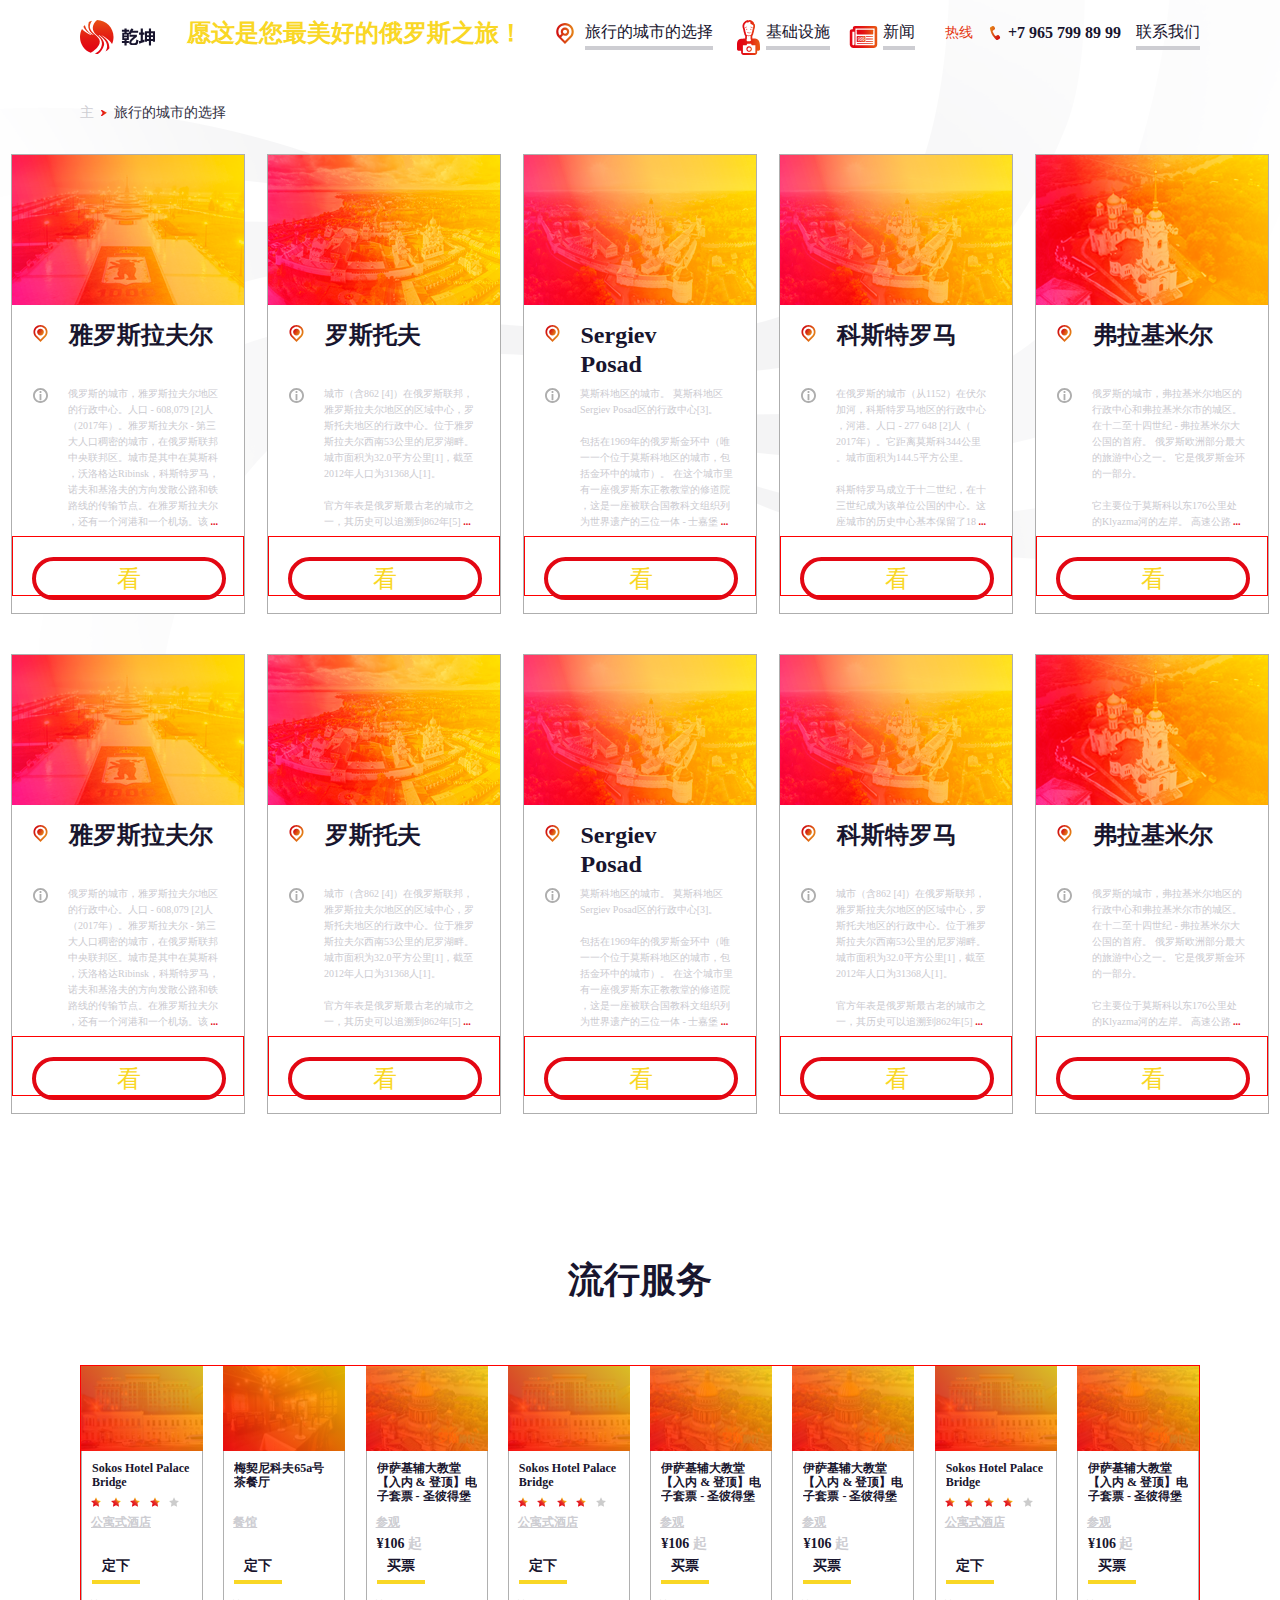
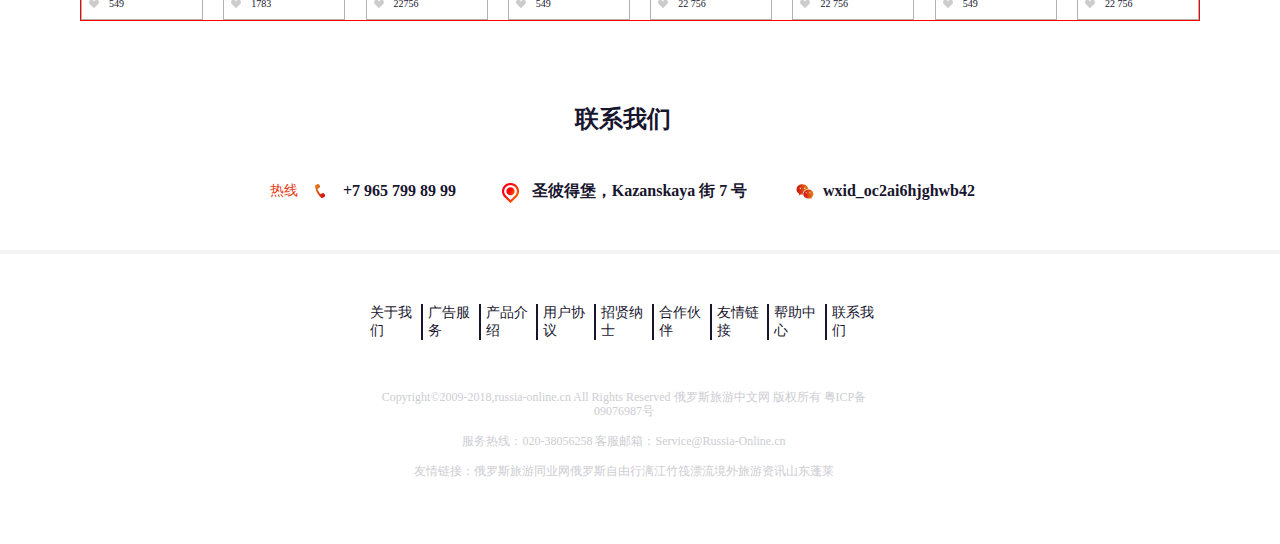
==== cities.html @ 39a40203 "commit" ====
<!DOCTYPE html>
<html lang="en">

<head>
    <meta charset="UTF-8">
    <title>Цянь Кунь</title>
    <meta name="viewport" content="width=1326, initial-scale=1.0">
    <link rel="shortcut icon" href="images/favicon/favicon.png">
    <link rel="stylesheet" href="css/normalize.css">
    <link rel="stylesheet" href="css/bootstrap.min.css">
    <link rel="stylesheet" href="css/slick.css">
    <link rel="stylesheet" href="css/magnific-popup.css">
    <link rel="stylesheet" href="css/cities.css">
    <link rel="stylesheet" href="css/media.css">
    <script src="js/jquery-3.2.1.min.js"></script>
</head>

<body>
    <header class="header-main">
        <div class="header-bg">
            
           <div class="header-top">
                <div class="container">
                    <div class="row">
                        <div class="col-1">
                            <a href="index.html" class="logo"><img src="images/logo/logotype.svg" alt=""></a>
                        </div>
                        <div class="col-4">
                            <h1 class="main-tagline">愿这是您最美好的俄罗斯之旅！</h1>
                        </div>
                        <div class="col-4">
                            <nav>
                                <ul class="main-menu">
                                    <li><a href="#"><i class="i-type-city"></i>旅行的城市的选择</a></li>
                                    <li><a href="#"><i class="i-services"></i>基础设施</a></li>
                                    <li><a href="#"><i class="i-news"></i>新闻</a></li>
                                </ul>
                            </nav>
                        </div>
                        <div class="col-3">
                            <div class="main-contact number-block" >
                                <div class="text-number">热线</div>
                                <div class="number"><i class="i-phone"></i> +7 965 799 89 99</div>
                                <a href="#" class="btn-contact" >联系我们</a>
                            </div>
                        </div>
                    </div>
                </div>
            </div>
            <div class="header-bottom" style=" height: 50px; max-width: 1366px; margin:0 auto;" >
                 <div class="breadcrumbs-content" style=" margin-bottom: 0px;  height: 20px; ">
            <div class="container">
                <ul class="breadcrumbs" style="padding-top: 0px; ">
                    <li><a href="index.html"><i class="i-arrow-right"></i>主</a></li>
                    <li><a href="#"><i></i>旅行的城市的选择</a></li>
                   
                </ul>

            </div>

        </div>
               
            </div>
   			<div class="citycards">
        	<li class="citycards__city">
        		<a href="#">
        		<div class="imgcontainer1">
        			<div class="citycards__city__caption">
        			<div class="icon">
        				
        			</div>
        			
        		<h3 style="padding-left:0px;">雅罗斯拉夫尔</h3>
        		</div>
        		<div class="citycards__city__text">
                	<img class="information" src="images/information_grey.svg" alt="" >			
        		<p style="">俄罗斯的城市，雅罗斯拉夫尔地区<br>的行政中心。人口 - 608,079 [2]人<br>（2017年）。雅罗斯拉夫尔 - 第三<br>大人口稠密的城市，在俄罗斯联邦<br>中央联邦区。城市是其中在莫斯科<br>，沃洛格达Ribinsk，科斯特罗马，<br>诺夫和基洛夫的方向发散公路和铁<br>路线的传输节点。在雅罗斯拉夫尔<br>，还有一个河港和一个机场。该 <span>...</span></p>
				</div>
        		</a>
        		<form class="form">
	
				<input type="submit" value="看">
			
			
	
				</form>
        		
        		
        	</li>
        	<li class="citycards__city">
        		<a href="#">
        		<div class="imgcontainer2">
        		<div class="citycards__city__caption">
        			<div class="icon">
        				
        			</div>
        		<h3>罗斯托夫</h3>
        		</div>
        	<div class="citycards__city__text">
                    <img class="information" src="images/information_grey.svg" alt="" > 	
        		<p style="">城市（含862 [4]）在俄罗斯联邦，<br>雅罗斯拉夫尔地区的区域中心，罗<br>斯托夫地区的行政中心。位于雅罗<br>斯拉夫尔西南53公里的尼罗湖畔。<br>城市面积为32.0平方公里[1]，截至<br>2012年人口为31368人[1]。
        			<br><br>	

官方年表是俄罗斯最古老的城市之<br>一，其历史可以追溯到862年[5] <span>...</span></p>
</div>
</a>
		
        		<form class="form">
	
				<input type="submit" value="看">
			
			
	
				</form>
				
        	</li>
        	<li class="citycards__city">
        		<a href="#">
        		<div class="imgcontainer3">
        		<div class="citycards__city__caption">
        			<div class="icon">
        				
        			</div>
        		<h3>Sergiev <br>Posad</h3>
        		</div>
        		  <div class="citycards__city__text">
                    <img class="information" src="images/information_grey.svg" alt="" > 
        		<p>莫斯科地区的城市。 莫斯科地区<br>Sergiev Posad区的行政中心[3]。
        			<br><br>
包括在1969年的俄罗斯金环中（唯<br>一一个位于莫斯科地区的城市，包<br>括金环中的城市）。 在这个城市里<br>有一座俄罗斯东正教教堂的修道院<br>，这是一座被联合国教科文组织列<br>为世界遗产的三位一体 - 士嘉堡 <span>...</span></p>
</div>
</a>
				
        		<form class="form">
	
				<input type="submit" value="看">
			
			
	
				</form>
			
        	</li>
        	<li class="citycards__city">
        		<a href="#">
        		<div class="imgcontainer4">
        		<div class="citycards__city__caption" >
        			<div class="icon">
        				
        			</div>
        		<h3>科斯特罗马</h3>
        		</div>
        		  <div class="citycards__city__text">
                    <img class="information" src="images/information_grey.svg" alt="" > 
        		<p>在俄罗斯的城市（从1152）在伏尔<br>加河，科斯特罗马地区的行政中心<br>，河港。人口 - 277 648 [2]人（<br>2017年）。它距离莫斯科344公里<br>。城市面积为144.5平方公里。<br><br>

				科斯特罗马成立于十二世纪，在十<br>三世纪成为该单位公国的中心。这<br>座城市的历史中心基本保留了18 <span>...</span></p>
				</div>
				</a>
        		<form class="form">
	
				<input type="submit" value="看">
			
			
	
				</form>
				
        	</li>
        	<li class="citycards__city">
        		<a href="#">
        		<div class="imgcontainer5">
        		<div class="citycards__city__caption">
        			<div class="icon">
        				
        			</div>
        		<h3>弗拉基米尔</h3>
        		</div>
        		  <div class="citycards__city__text">
                    <img  class="information" src="images/information_grey.svg" alt="" > 
        		<p>俄罗斯的城市，弗拉基米尔地区的<br>行政中心和弗拉基米尔市的城区。<br> 在十二至十四世纪 - 弗拉基米尔大<br>公国的首府。 俄罗斯欧洲部分最大<br>的旅游中心之一。 它是俄罗斯金环<br>的一部分。<br><br>

				它主要位于莫斯科以东176公里处<br>的Klyazma河的左岸。 高速公路 <span>...</span></p>
				</div>
				</a>
				
        		<form class="form">
	
				<input type="submit" value="看">
			
			
	
				</form>
				
        	</li>
        	<li class="citycards__city">

        		<a href="#">
        		<div class="imgcontainer1">
        		<div class="citycards__city__caption">
        			<div class="icon">
        				
        			</div>
        		<h3 style="padding-left:0px;">雅罗斯拉夫尔</h3>
        		</div>
        		  <div class="citycards__city__text">
                    <img  class="information" src="images/information_grey.svg" alt="" > 
        		<p style="">俄罗斯的城市，雅罗斯拉夫尔地区<br>的行政中心。人口 - 608,079 [2]人<br>（2017年）。雅罗斯拉夫尔 - 第三<br>大人口稠密的城市，在俄罗斯联邦<br>中央联邦区。城市是其中在莫斯科<br>，沃洛格达Ribinsk，科斯特罗马，<br>诺夫和基洛夫的方向发散公路和铁<br>路线的传输节点。在雅罗斯拉夫尔<br>，还有一个河港和一个机场。该 <span>...</span></p>
        		</div>
				</a>

        		<form class="form">
	
				<input type="submit" value="看">
			
			
	
				</form>
				
        	</li>
        	<li class="citycards__city">
        		<a href="#">
        		<div class="imgcontainer2">
        		<div class="citycards__city__caption">
        			<div class="icon">
        				
        			</div>
        			<h3>罗斯托夫</h3>
        		</div>
        		  <div class="citycards__city__text">
                    <img class="information" src="images/information_grey.svg" alt="" > 
        		<p>城市（含862 [4]）在俄罗斯联邦，<br>雅罗斯拉夫尔地区的区域中心，罗<br>斯托夫地区的行政中心。位于雅罗<br>斯拉夫尔西南53公里的尼罗湖畔。<br>城市面积为32.0平方公里[1]，截至<br>2012年人口为31368人[1]。
        			<br><br>	

				官方年表是俄罗斯最古老的城市之<br>一，其历史可以追溯到862年[5] <span>...</span></p>
				</div>
				</a>
				
        		<form class="form">
	
				<input type="submit" value="看">
			
			
	
				</form>
				
        	</li>
        	<li class="citycards__city">
        		<a href="#">
        		<div class="imgcontainer3">
        		<div class="citycards__city__caption">
        			<div class="icon">
        				
        			</div>
        			<h3>Sergiev <br> Posad</h3>
        		</div>
        		  <div class="citycards__city__text">
                    <img class="information" src="images/information_grey.svg" alt="" > 
        		<p>莫斯科地区的城市。 莫斯科地区<br>Sergiev Posad区的行政中心[3]。
        			<br><br>
				包括在1969年的俄罗斯金环中（唯<br>一一个位于莫斯科地区的城市，包<br>括金环中的城市）。 在这个城市里<br>有一座俄罗斯东正教教堂的修道院<br>，这是一座被联合国教科文组织列<br>为世界遗产的三位一体 - 士嘉堡 <span>...</span></p>
				</div>
				</a>
			
        		<form class="form">
	
				<input type="submit" value="看">
			
			
	
				</form>
				
        	</li>
        	<li class="citycards__city">
        		<a href="#">
        		<div class="imgcontainer4">
        		<div class="citycards__city__caption">
        			<div class="icon">
        				
        			</div>
        			<h3>科斯特罗马</h3>
        		</div>
        		  <div class="citycards__city__text">
                    <img class="information" src="images/information_grey.svg" alt="" > 			
        		<p>城市（含862 [4]）在俄罗斯联邦，<br>雅罗斯拉夫尔地区的区域中心，罗<br>斯托夫地区的行政中心。位于雅罗<br>斯拉夫尔西南53公里的尼罗湖畔。<br>城市面积为32.0平方公里[1]，截至<br>2012年人口为31368人[1]。
        			<br><br>	

				官方年表是俄罗斯最古老的城市之<br>一，其历史可以追溯到862年[5] <span>...</span></p>
				</div>
				</a>
				
        		<form class="form">
	
				<input type="submit" value="看">
			
			
	
				</form>
				
        	</li>
        	<li class="citycards__city">
        		<a href="#">
        		<div class="imgcontainer5">
        		
        		<div class="citycards__city__caption">
        			<div class="icon">
        				
        			</div>
        			<h3>弗拉基米尔</h3>
        		</div>
        		  <div class="citycards__city__text">
                    <img class="information" src="images/information_grey.svg" alt="" > 
                   
        		<p>俄罗斯的城市，弗拉基米尔地区的<br>行政中心和弗拉基米尔市的城区。<br> 在十二至十四世纪 - 弗拉基米尔大<br>公国的首府。 俄罗斯欧洲部分最大<br>的旅游中心之一。 它是俄罗斯金环<br>的一部分。<br><br>

				它主要位于莫斯科以东176公里处<br>的Klyazma河的左岸。 高速公路 <span>...</span></p>
				</div>
				</a>
				
        		

				
        		<form class="form">
	
				<input type="submit" value="看">
			
			
	
				</form>
				
        	</li>
        </div>
        </div>
    
    </header>
    <main class="content" style="margin-top: 700px">
         <div class="content-products">
            <div class="container">
                <div class="row">
                    <div class="col-12">
                        <div class="title-products">流行服务</div>
                        <div class="block-products">
                            <div class="item-product">
                                <a href="product.html" class="item-link">
                                    <div class="item-img">
                                        <img src="images/content/item-img-3.jpg" alt="">
                                    </div>
                                    <div class="item-content">
                                        <div class="item-name">Sokos Hotel Palace Bridge</div>
                                        <div class="stars-rating">
                                            <i class="i-star"></i>
                                            <i class="i-star"></i>
                                            <i class="i-star"></i>
                                            <i class="i-star"></i>
                                            <i class="i-star not-active"></i>
                                        </div>
                                        <div class="item-btn">定下</div>
                                        <div class="likes-rating"><i class="i-like"></i>549</div>
                                    </div>
                                </a>
                                <a href="#" class="item-category">公寓式酒店</a>
                            </div>
                            <div class="item-product">
                                <a href="product.html" class="item-link">
                                    <div class="item-img">
                                        <img src="images/content/item-img-2.jpg" alt="">
                                    </div>
                                    <div class="item-content">
                                        <div class="item-name">梅契尼科夫65a号茶餐厅</div>
                                        <div class="item-btn">定下</div>
                                        <div class="likes-rating"><i class="i-like"></i>1783</div>
                                    </div>
                                </a>
                                <a href="#" class="item-category">餐馆</a>
                            </div>
                            <div class="item-product">
                                <a href="product.html" class="item-link">
                                    <div class="item-img">
                                        <img src="images/content/item-img-1.jpg" alt="">
                                    </div>
                                    <div class="item-content">
                                        <div class="item-name">伊萨基辅大教堂【入内 & 登顶】电子套票 - 圣彼得堡</div>
                                        <div class="value">¥106 <b>起</b></div>
                                        <div class="item-btn">买票</div>
                                        <div class="likes-rating"><i class="i-like"></i>22756</div>
                                    </div>
                                </a>
                                <a href="#" class="item-category">参观</a>
                            </div>
                            <div class="item-product">
                                <a href="product.html" class="item-link">
                                    <div class="item-img">
                                        <img src="images/content/item-img-3.jpg" alt="">
                                    </div>
                                    <div class="item-content">
                                        <div class="item-name">Sokos Hotel Palace Bridge</div>
                                        <div class="stars-rating">
                                            <i class="i-star"></i>
                                            <i class="i-star"></i>
                                            <i class="i-star"></i>
                                            <i class="i-star"></i>
                                            <i class="i-star not-active"></i>
                                        </div>
                                        <div class="item-btn">定下</div>
                                        <div class="likes-rating"><i class="i-like"></i>549</div>
                                    </div>
                                </a>
                                <a href="#" class="item-category">公寓式酒店</a>
                            </div>
                            <div class="item-product">
                                <a href="product.html" class="item-link">
                                    <div class="item-img">
                                        <img src="images/content/item-img-1.jpg" alt="">
                                    </div>
                                    <div class="item-content">
                                        <div class="item-name">伊萨基辅大教堂【入内 & 登顶】电子套票 - 圣彼得堡</div>
                                        <div class="value">¥106 <b>起</b></div>
                                        <div class="item-btn">买票</div>
                                        <div class="likes-rating"><i class="i-like"></i>22 756</div>
                                    </div>
                                </a>
                                <a href="#" class="item-category">参观</a>
                            </div>
                            <div class="item-product">
                                <a href="product.html" class="item-link">
                                    <div class="item-img">
                                        <img src="images/content/item-img-1.jpg" alt="">
                                    </div>
                                    <div class="item-content">
                                        <div class="item-name">伊萨基辅大教堂【入内 & 登顶】电子套票 - 圣彼得堡</div>
                                        <div class="value">¥106 <b>起</b></div>
                                        <div class="item-btn">买票</div>
                                        <div class="likes-rating"><i class="i-like"></i>22 756</div>
                                    </div>
                                </a>
                                <a href="#" class="item-category">参观</a>
                            </div>
                            <div class="item-product">
                                <a href="product.html" class="item-link">
                                    <div class="item-img">
                                        <img src="images/content/item-img-3.jpg" alt="">
                                    </div>
                                    <div class="item-content">
                                        <div class="item-name">Sokos Hotel Palace Bridge</div>
                                        <div class="stars-rating">
                                            <i class="i-star"></i>
                                            <i class="i-star"></i>
                                            <i class="i-star"></i>
                                            <i class="i-star"></i>
                                            <i class="i-star not-active"></i>
                                        </div>
                                        <div class="item-btn">定下</div>
                                        <div class="likes-rating"><i class="i-like"></i>549</div>
                                    </div>
                                </a>
                                <a href="#" class="item-category">公寓式酒店</a>
                            </div>
                            <div class="item-product">
                                <a href="product.html" class="item-link">
                                    <div class="item-img">
                                        <img src="images/content/item-img-1.jpg" alt="">
                                    </div>
                                    <div class="item-content">
                                        <div class="item-name">伊萨基辅大教堂【入内 & 登顶】电子套票 - 圣彼得堡</div>
                                        <div class="value">¥106 <b>起</b></div>
                                        <div class="item-btn">买票</div>
                                        <div class="likes-rating"><i class="i-like"></i>22 756</div>
                                    </div>
                                </a>
                                <a href="#" class="item-category">参观</a>
                            </div>
                        </div>
                        
                    </div>
                </div>
            </div>
        </div>
        <div class="content-contacts">
            <div class="container">
                <div class="row">
                    <div class="offset-2 col-10">
                        <div class="contacts-block">
                            <div class="title-contacts">联系我们</div>
                            <ul class="contact-list">
                                <li class="number-block">
                                    <div class="text-number">热线</div>
                                    <div class="number"><i class="i-phone"></i>+7 965 799 89 99</div>
                                </li>
                                <li><div class="text"><i class="i-map-point"></i>圣彼得堡，Kazanskaya 街 7 号</div></li>
                                <li><div class="text"><i class="i-wechat"></i>wxid_oc2ai6hjghwb42</div></li>
                            </ul>
                        </div>
                    </div>
                </div>
            </div>
        </div>
        
    </main>
     <footer class="footer-main">
        <div class="footer-top">
            <div class="container">
                <div class="row">
                    <div class="offset-3 col-9">
                        <ul class="footer-menu">
                            <li><a href="#">关于我们</a></li>
                            <li><a href="#">广告服务</a></li>
                            <li><a href="#">产品介绍 </a></li>
                            <li><a href="#">用户协议 </a></li>
                            <li><a href="#">招贤纳士 </a></li>
                            <li><a href="#">合作伙伴 </a></li>
                            <li><a href="#">友情链接 </a></li>
                            <li><a href="#">帮助中心 </a></li>
                            <li><a href="#">联系我们</a></li>
                        </ul>
                    </div>
                </div>
            </div>
        </div>
        <div class="footer-bottom">
            <div class="container">
                <div class="row">
                    <div class="offset-3 col-9">
                        <div class="copyright">
                            <p class="text">Copyright©2009-2018,russia-online.cn All Rights Reserved 俄罗斯旅游中文网 版权所有 粤ICP备09076987号</p>
                            <p class="text">服务热线：020-38056258 客服邮箱：Service@Russia-Online.cn</p>
                            <p class="text">友情链接：俄罗斯旅游同业网俄罗斯自由行漓江竹筏漂流境外旅游资讯山东蓬莱</p>
                        </div>
                    </div>
                </div>
            </div>
        </div>
    </footer>
</body>
</html>
---- css/cities.css ----
body {
  background: #fff;
  font: 14px/18px "Microsoft Yahei";
  color: #18152e;
}
ul {
  list-style: none;
  margin: 0;
  padding: 0;
}
a {
  color: #cdcdd2;
  line-height: 16px;
  transition: color 0.1s, border 0.1s ease-in-out;
}
a:hover,
a:focus {
  text-decoration: none;
  outline: none;
}
form {
  margin: 0;
}
input:focus {
  outline: none;
}
label {
  margin: 0;
  max-width: none;
}
button {
  margin: 0;
  padding: 0;
  border: none;
  background: transparent;
  cursor: pointer;
}
button:focus {
  outline: none;
}
img {
  width: 100%;
  height: auto;
}
.title {
  font-weight: 600;
}
.stars-rating {
  display: flex;
  justify-content: flex-start;
  align-items: center;
}
.stars-rating .i-star {
  margin-right: 3.5px;
  width: 16px;
  height: 14.5px;

}

.stars-rating .i-star.not-active {
  filter: brightness(0) invert(0.8);
}
.likes-rating {
  display: inline-block;
  position: relative;
  font-size: 10px;
  line-height: 10px;
  height: 20px;
  padding-top: 10px;
  
}
.likes-rating i {
  display: block;
  position: absolute;
  top: 50%;
  left: -20px;
  margin-top: -5px;
}
.likes-rating .i-like {
  width: 10px;
  height: 10px;
  
  

}

.i-type-city {
  background: url(../images/icon/type-city.svg) no-repeat;


}
.i-services {
  background: url(../images/icon/service.svg) no-repeat;
  background-position:center 0px;
  
  
}
.i-news {
  background: url(../images/icon/news.svg) no-repeat;
  background-size: 21px 16px;

}
.i-phone {
  background: url(../images/icon/phone.svg) no-repeat;
}
.i-spb {
  background: url(../images/icon/spb.png) no-repeat;
}
.i-msk {
  background: url(../images/icon/msk.png) no-repeat;
}
.i-kazan {
	width: 50px!important;
	height: 55px;
	background: url(../images/icon/kazan.png) no-repeat;
  	background-position: 1.5px 0px;

}
.i-sochi {
  background: url(../images/icon/sochi.png) no-repeat;
}
.i-excursions {
  background: url(../images/icon/excursions.svg) no-repeat;
  background-position:6px center;
background-size: 54px 34px;

}
.i-attractions {
  background: url(../images/icon/attraction.svg) no-repeat;
  background-position:center;
  background-size: 23px 51px;

  
}
.i-eat {
  background: url(../images/icon/eating.svg) no-repeat;
  background-position:center 15px;
background-size: 36px 23px;


}
.i-shop {
  background: url(../images/icon/shop.svg) no-repeat;
  background-size: 31px 26px;
  background-position:5px center;
 
}
.i-fun {
  background: url(../images/icon/fun.svg) no-repeat;
  background-size: 35px 35px;
  background-position:center;
}
.i-news {
  background: url(../images/icon/news.svg) no-repeat;
  background-size: 29px 22px;
   background-position:center;

}
.i-like {
  background: url(../images/icon/like.svg) no-repeat;
}
.i-map-point {
  background: url(../images/icon/map-point.svg) no-repeat;


}
.i-wechat {
  background: url(../images/icon/wechat.svg) no-repeat;
}
.i-star {
  background: url(../images/icon/star.svg) no-repeat;
  background-size: 10px 10px;
}
.i-search {
  background: url(../images/icon/search.svg) no-repeat;
}
.i-feedback {
  background: url(../images/icon/feedback.svg) no-repeat;
}
.i-arrow-right {
  background: url(../images/icon/arrow-right.svg) no-repeat;
}
.i-arrow-slider {
  background: url(../images/icon/arrow-slider.svg) no-repeat;
}
.i-close {
  background: url(../images/icon/close.svg) no-repeat;
}
/*====================================================
======================================================
INDEX.HTML
======================================================
====================================================*/
/*	↓		↓	↓		↓	↓		↓	↓		↓	*/
/*====================================================
Header Top
====================================================*/
.header-main {
  
}
.header-bg {
  
  margin-top: 0px;

  height: 740px;

  background: url(../images/grad.png) no-repeat center 0px;
  
  /*url(../images/map2.png) 20% 130px no-repeat;*/
 
}

.header-top {
  
  
  padding: 20px 0;
  z-index: 999;
}
.header-top .row {
  display: flex;
  align-items: center;
}
.main-tagline {
  display: block;
  font-size: 24px;
  line-height: 26px;
  font-weight: 600;
  text-align: center;
  color: #f9d725;
}
.main-menu {
  display: flex;
  justify-content: space-between;
}
.main-menu a {
  display: block;
  position: relative;
  font-size: 16px;
  margin-left: 30px;
  padding-bottom: 6px;
  color: #18152e;
  border-bottom: solid 4px #cdcdd2;
}
.main-menu a:hover {
  border-color: #ff010b;
}
.main-menu i {
  display: block;
  position: absolute;
  top: 50%;
  left: -35px;
}
.main-menu .i-type-city {
  width: 30px;
  height: 30px;
  margin-top: -12px;
}
.main-menu .i-services {
  width: 35px;
  height: 35px;
  margin-top: -15px;

}
.main-menu .i-news {
  width: 30px;
  height: 30px;
  margin-top: -13px;
}
.main-contact {
  
  max-width: 308px;
  display: flex;
  justify-content: flex-end;
}
.number-block .text-number {
  margin-right: 35px;
  color: #e63813;
}
.number-block .number {
  position: relative;
  font-size: 16px;
  font-weight: bold;
  margin-right: 15px;
}
.number-block i {
  display: block;
  position: absolute;
  top: 50%;
  left: -23px;
}
.number-block .i-phone {
  width: 20px;
  height: 20px;
  margin-top: -11px;
}
.btn-contact {
  display: block;
  font-size: 16px;
  padding-bottom: 6px;
  color: #18152e;
  border-bottom: solid 4px #cdcdd2;
}
.btn-contact:hover {
  border-color: #ff010b;
}
/*====================================================
Header Bottom
====================================================*/
.header-bottom {
  padding: 30px 0 50px 0;

}
.nav-city {
margin-top: -75px;
  position: relative;
 /*background: url(../images/bgmaps.png) -20px 0px no-repeat;*/
 height: 490px!important;
 z-index: 0;
 width: 100%;
 
 
}
.nav-city-menu {
  height: 100%;
}
.nav-city-menu li {
  display: inline-block;
}
.nav-city-menu a {
  display: block;
  position: absolute;
  font-size: 24px;
  line-height: 30px;
  font-weight: 600;
  color: #fff;
  padding-bottom: 6px;
 
  
}
.nav-city-menu a:hover {
  border-color: #00ff00;
}
.nav-city-menu a:hover::after {
  content: '';
  position: absolute;
  display: block;
  width: 100%;
  height: 0px;
  top: 50%;
  left: 0;
  box-shadow: 0 0 50px 10px #ffffff;
}
.nav-city-menu i {
  display: block;
  position: absolute;
  top: -52px;
  left: 50%;
  margin-left: -22px;
  width: 43px;
  height: 52px;
}
.nav-city-menu .city-spb {
  top: 109px;
  left: 80px;
}
.nav-city-menu .city-msk {
  top: 189px;
  left: 33px;
}
.nav-city-menu .city-kazan {
  top: 202px;
  left: 160px;
}
.nav-city-menu .city-sochi {
  bottom: 56px;
  left: 12px;
}
.nav-city-menu .cities-catalog {
  bottom: 72px;
  left: 313px;
}
.services {
  display: block;
  padding-top: 65px;
}
.services-menu {
  display: flex;
  justify-content: space-around;
  flex-wrap: wrap;
 margin-left: 20px;
 padding-left:40px;
 padding-right: 40px; 
 width:500px;
 }
.services-menu li {

  display: inline-block;
  margin: -10px 143px 60px 0;
}
.services-menu li:nth-child(3n+3) {
  margin:0px;
  margin-top: -10px;
}
.services-menu a {
  display: block;
  position: relative;
  font-size: 22px;
  line-height: 22px;
  font-weight: 600;
  color: #18152e;
  padding-top: 55px;
  padding-bottom: 15px;
  transition: none;
}
.services-menu a::after {
  content: '';
  position: absolute;
  width: 100%;
  height: 12px;
  bottom: -10px;
  left: 0;
  background: #fff;
  box-shadow: 0 0 30px -1px rgba(0, 0, 0, 0.2);
}
.services-menu a:hover {
  color: #ff010b;
}
.services-menu a:hover::after {
  background-color: #ff010b;
  box-shadow: none;
}
.services-menu i {
  position: absolute;
  top: 0px;
  left: 50%;
}
.services-menu .i-excursions {
  width: 80px;
  height: 80px;
  top: -20px;
  margin-left: -40px;
}
.services-menu .i-attractions {
  width: 80px;
  height: 80px;
  top: -20px;
  margin-left: -40px;
}
.services-menu .i-eat {
  width: 60px;
  height: 60px;
  margin-left: -30px;
}
.services-menu .i-shop {
  width: 50px;
  height: 50px;
  margin-left: -25px;
}
.services-menu .i-fun {
  width: 50px;
  height: 50px;
  margin-left: -25px;
}
.services-menu .i-news {
  width: 45px;
  height: 45px;
  margin-left: -23px;
}
/*====================================================
Content Products
====================================================*/
.title-products {
  
  margin-top: -180px;
  font-size: 36px;
  line-height: 40px;
  font-weight: 600;
  text-align: center;
   
  z-index: 1;
}
.block-products {
  max-width: 1326px;
  
  display: flex;
  justify-content: space-between;
  margin-top: 65px;
  margin-bottom: 50px;
  border: 1px solid red;

}


.item-product {
  position: relative;
  width: 122px;
  
}
.item-category {
  position: absolute;
  top: 150px;
  left: 10px;
  font-size: 12px;
  line-height: 12px;
  font-weight: 600;
  color: #cdcdd2;
  text-decoration: underline;
}
.item-category:hover {
  color: #ff010b;
  text-decoration: underline;
}
.item-link {
  position: relative;
  display: block;
  width: 122px;
  height: 254px;
  border: solid 1px #B0B0B0;
  border-top: none;
  color: #18152e;
}
.item-link:hover {
  color: #18152e;
}
.item-link:hover .item-img::after {
  opacity: 0;
}
.item-link:hover .item-btn {
  border-color: #ff017b;
}
.item-link:hover .likes-rating i {
  filter: none;
}
.item-img {
  position: relative;
  width: 122px;
  height: 85px;
  margin-left: -1px;
}
.item-img::after {
  content: '';
  position: absolute;
  width: 100%;
  height: 100%;
  top: 0;
  left: 0;
  background: rgba(255, 0, 9, 0.85);
  background: -moz-linear-gradient(45deg, rgba(255, 0, 9, 0.85) 0%, rgba(255, 213, 0, 0.85) 100%);
  background: -webkit-gradient(left bottom, right top, color-stop(0%, rgba(255, 0, 9, 0.85)), color-stop(100%, rgba(255, 213, 0, 0.85)));
  background: -webkit-linear-gradient(45deg, rgba(255, 0, 9, 0.85) 0%, rgba(255, 213, 0, 0.85) 100%);
  background: -o-linear-gradient(45deg, rgba(255, 0, 9, 0.85) 0%, rgba(255, 213, 0, 0.85) 100%);
  background: -ms-linear-gradient(45deg, rgba(255, 0, 9, 0.85) 0%, rgba(255, 213, 0, 0.85) 100%);
  background: linear-gradient(45deg, rgba(255, 0, 9, 0.85) 0%, rgba(255, 213, 0, 0.85) 100%);
  filter: progid:DXImageTransform.Microsoft.gradient(startColorstr='#ff0009', endColorstr='#ffd500', GradientType=1);
  transition: opacity 0.1s ease-in-out;
}
.item-img img {
  height: 100%;
}
.item-content {
  padding: 10px;
}
.item-content .item-name {
  font-size: 12px;
  line-height: 14px;
  font-weight: 600;
  height: 42px;
  overflow: hidden;
}
.item-content .item-btn {
  display: inline-block;
  position: absolute;
  bottom: 35px;
  left: 10px;
  font-size: 14px;
  line-height: 14px;
  font-weight: 600;
  padding: 0 10px 7px 10px;
  border-bottom: solid 4px #f9d725;
}
.item-content .stars-rating {
  margin: -6px 0 0 -1px;
}
.item-content .value {
  position: absolute;
  bottom: 67px;
  left: 10px;
  font-weight: 600;
}
.item-content .value b {
  color: #cdcdd2;
}
.item-content .likes-rating {
  position: absolute;
  bottom: 10px;
  left: 27px;
 
}
.item-content .likes-rating i {
  margin-top:0px;
  
  transition: filter 0.1s ease-in-out;
  filter: brightness(0) invert(0.8);
}
.catalog-link {
  text-align: center;
  margin-bottom: 100px;
}
.catalog-link a {
  display: inline-block;
  position: relative;
  font-size: 24px;
  line-height: 24px;
  font-weight: 600;
  color: #18152e;
  padding: 90px 0 8px 0;
  border-bottom: solid 8px #cdcdd2;
}
.catalog-link a:hover {
  border-color: #ff010b;
}
.catalog-link a:hover i {
  filter: none;
}
.catalog-link .i-services {
  display: block;
  
  
  margin:auto;
  width: 53px;
  height: 95px;
  
  margin-top: -0px;
  filter: brightness(0) invert(0.8);
  transition: filter 0.1s ease-in-out;
}
/*====================================================
Commercial Offer
====================================================*/
.content-preface {
  background: url(../images/commercial-bg.jpg) no-repeat;
  background-size: cover;
  width: 100%;
  height: auto;
  padding: 50px 0;
}
.preface-block {
  color: #fff;
  font-weight: 600;
  text-align: center;
  padding-right: 225px;
}
.preface-block .title {
  font-size: 60px;
  line-height: 62px;
  margin-bottom: 65px;
}
.preface-block .tagline {
  font-size: 24px;
  line-height: 26px;
  margin-bottom: 40px;
}
.preface-block .text {
  font-size: 24px;
  line-height: 34px;
}
.content-offer {
  padding: 65px 0;
}
.offer-block {
  padding-right: 225px;
}
.offer-block p {
  line-height: 24px;
  color: #aeaeae;
  margin-bottom: 25px;
}
/*====================================================
Content Contacts
====================================================*/
.content-contacts {
  padding: 35px 0 50px 0;
}
.contacts-block {
  padding-right: 225px;
}
.title-contacts {
  font-size: 24px;
  line-height: 26px;
  font-weight: 600;
  text-align: center;
  margin-bottom: 50px;
}
.contact-list {
  display: flex;
  justify-content: space-between;
  align-items: center;
}
.contact-list .number-block {
  display: flex;
}
.contact-list .text-number {
  margin-right: 45px;
}
.contact-list .number {
  margin-right: 0;
}
.contact-list .i-phone {
  margin-top: -7px;
  left: -33px;
}
.contact-list .text {
  position: relative;
  font-size: 16px;
  font-weight: bold;
}
.contact-list .text i {
  position: absolute;
  top: 50%;
  left: -30px;
  margin-top: -8px;
}
.contact-list .i-map-point {
  width: 24px;
  height: 24px;
}
.contact-list .i-wechat {
  width: 24px;
  height: 24px;
}
/*====================================================
Footer Main
====================================================*/
.footer-main {
  padding: 50px 0;
  border-top: solid 4px #F4F4F5;
}
.footer-top {
  margin-bottom: 50px;
}
.footer-menu {
  display: flex;
  justify-content: center;
  padding-right: 317px;
}
.footer-menu li {
  padding: 0 5px;
  border: solid 1px #18152e;
  border-top: none;
  border-bottom: none;
}
.footer-menu li:first-child {
  border-left: none;
}
.footer-menu li:last-child {
  border-right: none;
}
.footer-menu a {
  color: #18152e;
  line-height: 14px;
}
.footer-menu a:hover {
  color: #ff010b;
}
.copyright {
  padding-right: 317px;
  text-align: center;
}
.copyright p {
  font-size: 12px;
  line-height: 14px;
  color: #cdcdd2;
}
/*====================================================
======================================================
PRODUCT.HTML
======================================================
====================================================*/
/*	↓		↓	↓		↓	↓		↓	↓		↓	*/
/*====================================================
Breadcrumbs Content
====================================================*/
.breadcrumbs {
  display: flex;
  padding: 30px 0;
  
}
.breadcrumbs li {
  margin-right: 20px;
}
.breadcrumbs a {
  position: relative;
  color: #cdcdd2;
}
.breadcrumbs a:hover {
  color: #ff010b;
}
.breadcrumbs i {
  position: absolute;
  top: 50%;
  right: -13px;
  margin-top: -3px;
  width: 6px;
  height: 6px;
}
.breadcrumbs li:nth-child(2) a {
 
 color:#312f42;
}

.breadcrumbs li a {
  
}


.breadcrumbs .active {
  color: #ff010b;
}
/*====================================================
Slider Product
====================================================*/
.product-content {
  margin-bottom: 20px;
}
.slider-product {
  position: relative;
  margin-right: 45px;
  margin-bottom: 40px;
}
.slider-product .slide {
  height: 320px;
}
.slider-product .slide img {
  height: 100%;
}
.slider-product .slider-btn {
  position: absolute;
  top: 0;
  width: 50px;
  height: 100%;
  transition: background 0.2s ease-in-out;
  cursor: pointer;
  z-index: 899;
}
.slider-product .slider-btn-left {
  left: 0;
}
.slider-product .slider-btn-left i {
  left: 50%;
  margin-left: -6px;
  transform: rotate(180deg);
}
.slider-product .slider-btn-right {
  right: 0;
}
.slider-product .slider-btn-right i {
  right: 50%;
  margin-right: -6px;
}
.slider-product .slider-btn:hover {
  background: rgba(0, 0, 0, 0.6);
}
.slider-product .slider-btn i {
  position: absolute;
  top: 50%;
  margin-top: -6px;
  width: 12px;
  height: 12px;
}
/*====================================================
Similar Product
====================================================*/
.similar-products {
  margin-right: 45px;
}
.similar-products .title {
  font-size: 24px;
  line-height: 24px;
  margin-bottom: 30px;
}
.similar-products .block-products {
  margin: 0;
}
.similar-products .item-link {
  width: 150px;
  height: 217px;
}
.similar-products .item-img {
  width: 150px;
}
.similar-products .item-btn {
  bottom: 18px;
}
.similar-products .likes-rating {
  left: auto;
  right: 40px;
  bottom: 30px;
}
.similar-btn {
  display: inline-block;
  position: relative;
  line-height: 37px;
  font-weight: 600;
  margin-top: 40px;
  padding: 0 40px 0 70px;
  border: solid 3px #cdcdd2;
  border-radius: 50px;
  color: #18152e;
}
.similar-btn:hover {
  color: #18152e;
  border-color: #f9d725;
}
.similar-btn i {
  position: absolute;
  top: 50%;
  left: 40px;
  margin-top: -10px;
  width: 20px;
  height: 20px;
}
/*====================================================
Main Info Product
====================================================*/
.info-product-top .main-title {
  font-size: 36px;
  margin-bottom: 25px;
}
.block-rating {
  display: flex;
  align-items: center;
  margin-bottom: 40px;
}
.block-rating .stars-rating {
  margin-right: 70px;
}
.block-rating .stars-rating .i-star {
  margin-right: 15px;
  width: 28px;
  height: 30px;
  
  background-size: 20px;
  background-position: center;
}
.block-rating .likes-rating {
  margin-top: -9px;
}
.block-rating .likes-rating .i-like {
  left: -35px;
  margin-top: -10px;
  width: 30px;
  height: 30px;
  
  background-size: 20px 16px;
  background-position: center; 
}
.address-product {
  position: relative;
  font-weight: 600;
  color: #f9d725;
  padding-left: 35px;
  margin-bottom: 45px;
}
.address-product i {
  position: absolute;
  top: 50%;
  left: 0;
  margin-top: -10px;
  width: 30px;
  height: 30px;
}
.info-product-bottom .preface-text {
  padding-bottom: 20px;
}
.info-product-bottom .preface-text p {
  margin-bottom: 20px;
}
.info-product-bottom .text {
  font-size: 12px;
  color: #cdcdd2;
  margin-bottom: 40px;
}
.product-btn {
  display: flex;
  align-items: center;
}
.product-btn .likes-rating {
  font-size: 12px;
  padding-left: 15px;
  padding-bottom: 25px;
  cursor: pointer;
 
}
.product-btn .likes-rating .i-like {
  margin-top: -10px;
  width: 30px;
  height: 30px;
  filter: brightness(0) invert(0.8);
  transition: filter 0.1s ease-in-out;
  
  background-size: 20px 16px;

}
.product-btn .likes-rating:hover i {
  filter: none;
}
.feedback-btn {
  position: relative;
  font-size: 24px;
  font-weight: 600;
  line-height: 43px;
  padding: 0 60px 0 100px;
  margin-right: 60px;
  border-radius: 50px;
  color: #fff;
  background: #ff010b;
  transition: background 0.1s ease-in-out;
}
.feedback-btn:hover {
  color: #fff;
  background: #f9d725;
}
.feedback-btn i {
  position: absolute;
  top: 50%;
  left: 50%;
  margin-top: -15px;
  margin-left: -45px;
  width: 30px;
  height: 30px;
}
.modal-dialog {
  max-width: 125px;
  margin: 125px auto;
}
.modal-content {
  position: relative;
  padding: 60px 40px 40px 40px;
  border: none;
  background: #fff;
}
.modal-close {
  display: block;
  position: absolute;
  top: 40px;
  right: 40px;
}
.modal-close .i-close {
  display: block;
  width: 10px;
  height: 10px;
}
.modal-header {
  flex-direction: column;
  align-items: center;
  padding: 0;
  border: none;
  margin-bottom: 40px;
}
.modal-title {
  font-size: 24px;
  line-height: 24px;
  font-weight: 600;
  margin-bottom: 15px;
}
.modal-preface {
  display: block;
  font-weight: 600;
}
.modal-body {
  padding: 0;
}
.form-modal input {
  width: 100%;
  height: 43px;
  border: solid 1px #cdcdd2;
  border-radius: 50px;
  margin-bottom: 40px;
  text-align: center;
  padding: 0 10px;
  color: #18152e;
  transition: border 0.1s ease-in-out;
}
.form-modal input::-webkit-input-placeholder {
  color: #cdcdd2;
}
.form-modal input:hover,
.form-modal input:focus {
  border-color: #18152e;
}
.modal-footer {
  padding: 0;
  border: none;
}
.modal-footer .modal-btn {
  margin: 0;
  width: 100%;
  line-height: 33px;
  background: #f9d725;
  border: solid 5px #ff010b;
  transition: none;
}
.modal-footer .modal-btn.active {
  background: #ff010b;
}
.modal-footer .modal-btn.active:hover {
  background: #f9d725;
  border-color: #f9d725;
}
.modal-backdrop {
  background: -moz-linear-gradient(-63.33% 210.27% 45deg, #e20413 16.13%, #e5007d 32.8%, #e5322a 55.78%, #f8b133 72.04%, #fcea0c 97.31%);
  background: -webkit-linear-gradient(45deg, #e20413 16.13%, #e5007d 32.8%, #e5322a 55.78%, #f8b133 72.04%, #fcea0c 97.31%);
  background: -webkit-gradient(linear, -63.33% 210.27%, 106.82% -30.36%, color-stop(0.1613, #e20413), color-stop(0.328, #e5007d), color-stop(0.5578, #e5322a), color-stop(0.7204, #f8b133), color-stop(0.9731, #fcea0c));
  background: -o-linear-gradient(45deg, #e20413 16.13%, #e5007d 32.8%, #e5322a 55.78%, #f8b133 72.04%, #fcea0c 97.31%);
  background: -ms-linear-gradient(45deg, #e20413 16.13%, #e5007d 32.8%, #e5322a 55.78%, #f8b133 72.04%, #fcea0c 97.31%);
  -ms-filter: "progid:DXImageTransform.Microsoft.gradient(startColorstr='#E20413', endColorstr='#FCEA0C' ,GradientType=0)";
  background: linear-gradient(45deg, #e20413 16.13%, #e5007d 32.8%, #e5322a 55.78%, #f8b133 72.04%, #fcea0c 97.31%);
  filter: progid:DXImageTransform.Microsoft.gradient(startColorstr='#E20413', endColorstr='#FCEA0C', GradientType=1);
}
.modal-backdrop.show {
  opacity: .8;
}
.nav-city-menu{
	
}
.city-kazan{
	margin:200px 145px;
	border-radius: 50%;
border-width: 8px;
border-color:  #ffffff;
border-style: solid;
background-color:  #f9d725;

width: 68px;
height: 68px;

}

.city-kazan a{
font-family: 'Microsoft YaHei';
color:  #e30613;
font-size: 20px;
box-shadow: none!important;
margin-top: 8px;
padding-left:9px;


text-align: center!important;

}

.citycards{

  max-width:1366px;
  height: 955px;
 
  display: flex;
  justify-content: space-around;
  flex-wrap: wrap;
  margin:0 auto;
}

.citycards__city{
  list-style: none;
  width: 234px;
  height:460px;
  border: 1px solid #aeaeae;
  margin-bottom: 40px;
  background:#ffffff;
}


.citycards__city h3{
  
}
.citycards__city:first-child h3,
.citycards__city:nth-child(6) h3{
  
}
.citycards__city p{
  padding-top: 40px!important;
text-align: left;
 font-size: 10px;
width: 100%;

 
}
.citycards__city__text{
  display: flex;
}

.citycards__city p img{
  width: 15px;
  height: 15px;
}



.citycards__city p{
  padding-top: 10px!important;
 
}



.form{
  display: flex;
  margin-top: -10px;

  
  height: 60px;
border: 0.01px solid red;
width: 232px;
margin-left: -1px!important;
justify-content: center;


}

.form input[type="submit"]{
  background: transparent;
margin-top: 20px;
  border:4px solid #e30713;
  border-radius: 50px;
  height: 43px;
  width: 194px;
 max-width: 194px;

 font-size: 23.62px;
 color:#f9d725;
 
 transition-duration: 1s;
cursor: pointer;
margin-right: -1px;


}


.form input[type="submit"]:hover{
  background: #e30713;
  border-color:#f9d725; 
  color:#ffffff;
}
.citycards__city__caption{
  display: flex;
  
  width: 100%;
  height: 70px;
 
  margin-top:150px;
  padding:0px;
}
.citycards__city__caption h3{
  margin-left: 10px;
 
  height: 70px;
  padding-top: 15px;
  font-size: 24px;
  font-weight: bold;
 }


.i-map-point {
  width: 24px;
  height: 24px;
  background: url(../images/icon/map-point.png) no-repeat;
}

.citycards__city__caption img{
  border: 1px solid transparent;
  width:40px;
  height: 25px;
  margin-top: 18px;


}


.citycards__city h3{
  color:#18152e;
}
.citycards__city p{
  color:#cbcad0;
}
.citycards__city a:hover{
color:#cbcad0;

}
.citycards__city a {

}
.citycards__city:hover{
  border: 1px solid #18152e;
  transition: 0.5s ease-in-out;
}

.imgcontainer1{
  border: 1px solid transparent;
 transition: 0.5s ease-in-out;
  width:232px;
  height:460px;
  background:url(../images/city1.png) no-repeat -1px -1px;
}

.imgcontainer2{
  border: 1px solid transparent;
  transition: 0.5s ease-in-out;
  width:232px;
  height:460px;
  background:url(../images/city2.png) no-repeat -1px -1px;
}
.imgcontainer3{

  border: 1px solid transparent;
  transition: 0.5s ease-in-out;
  width:232px;
  height:460px;
  background:url(../images/city3.png) no-repeat -1px -1px;
}
.imgcontainer4{
  border: 1px solid transparent;
  transition: 0.5s ease-in-out;
  width:232px;
  height:460px;
  background:url(../images/city3.png) no-repeat -1px -1px;
}
.imgcontainer5{
  border: 1px solid transparent;
  transition: 0.5s ease-in-out;
  width:232px;
  height:460px;
  background:url(../images/city5.png) no-repeat -1px -1px;
}
.imgcontainer1:hover{
  transition: 0.5s ease-in-out;
  width:232px;
  height:460px;
  background:url(../images/city1h.png) no-repeat -1px -1px;
}
.imgcontainer2:hover{
  width:232px;
  height:460px;
  background:url(../images/city1h.png) no-repeat -1px -1px;
}
.imgcontainer3:hover{
 width:232px;
  height:460px;
  background:url(../images/city1h.png) no-repeat -1px -1px;
}
.imgcontainer4:hover{
  width:232px;
  height:460px;
  background:url(../images/city1h.png) no-repeat -1px -1px;
}
.imgcontainer5:hover{
  width:232px;
  height:460px;
  background:url(../images/city1h.png) no-repeat  -1px -1px;
}


.icon{
  width: 30px;

  
  height:40px;
  margin-top: 10px;
  margin:7px;
  margin-right:3px;
margin-left:12.5px;
  background: url(../images/icon/map-point.svg) no-repeat;
  background-size:25px 17px; 
  background-position:center; 
}
.icon:hover{
    width: 30px;
  height:40px;
  margin-top: 10px;
  margin:7px;
  margin-right:3px;
margin-left:12.5px;
  background: url(../images/map_for_city.svg) no-repeat;
  background-size:25px 17px; 
  background-position:center;

}
.citycards__city__text img{
width: 15px;
height:15px;
margin-left: 20px;
margin-right: 20px;
margin-top: 12px;
}

.citycards__city__text span{
  color:#e30713 ;
font-weight: bold;}

.information{
  
  margin: 0 auto;
}
---- css/media.css ----
/*==========  Mobile First Method  ==========*/
/*==========   ==========*/
@media (min-width: 1366px) {
  .container {
    max-width: 1366px;
    padding-left: 20px;
  }
}
@media (min-width: 576px) {
  .modal-dialog {
    max-width: 320px;
  }
}
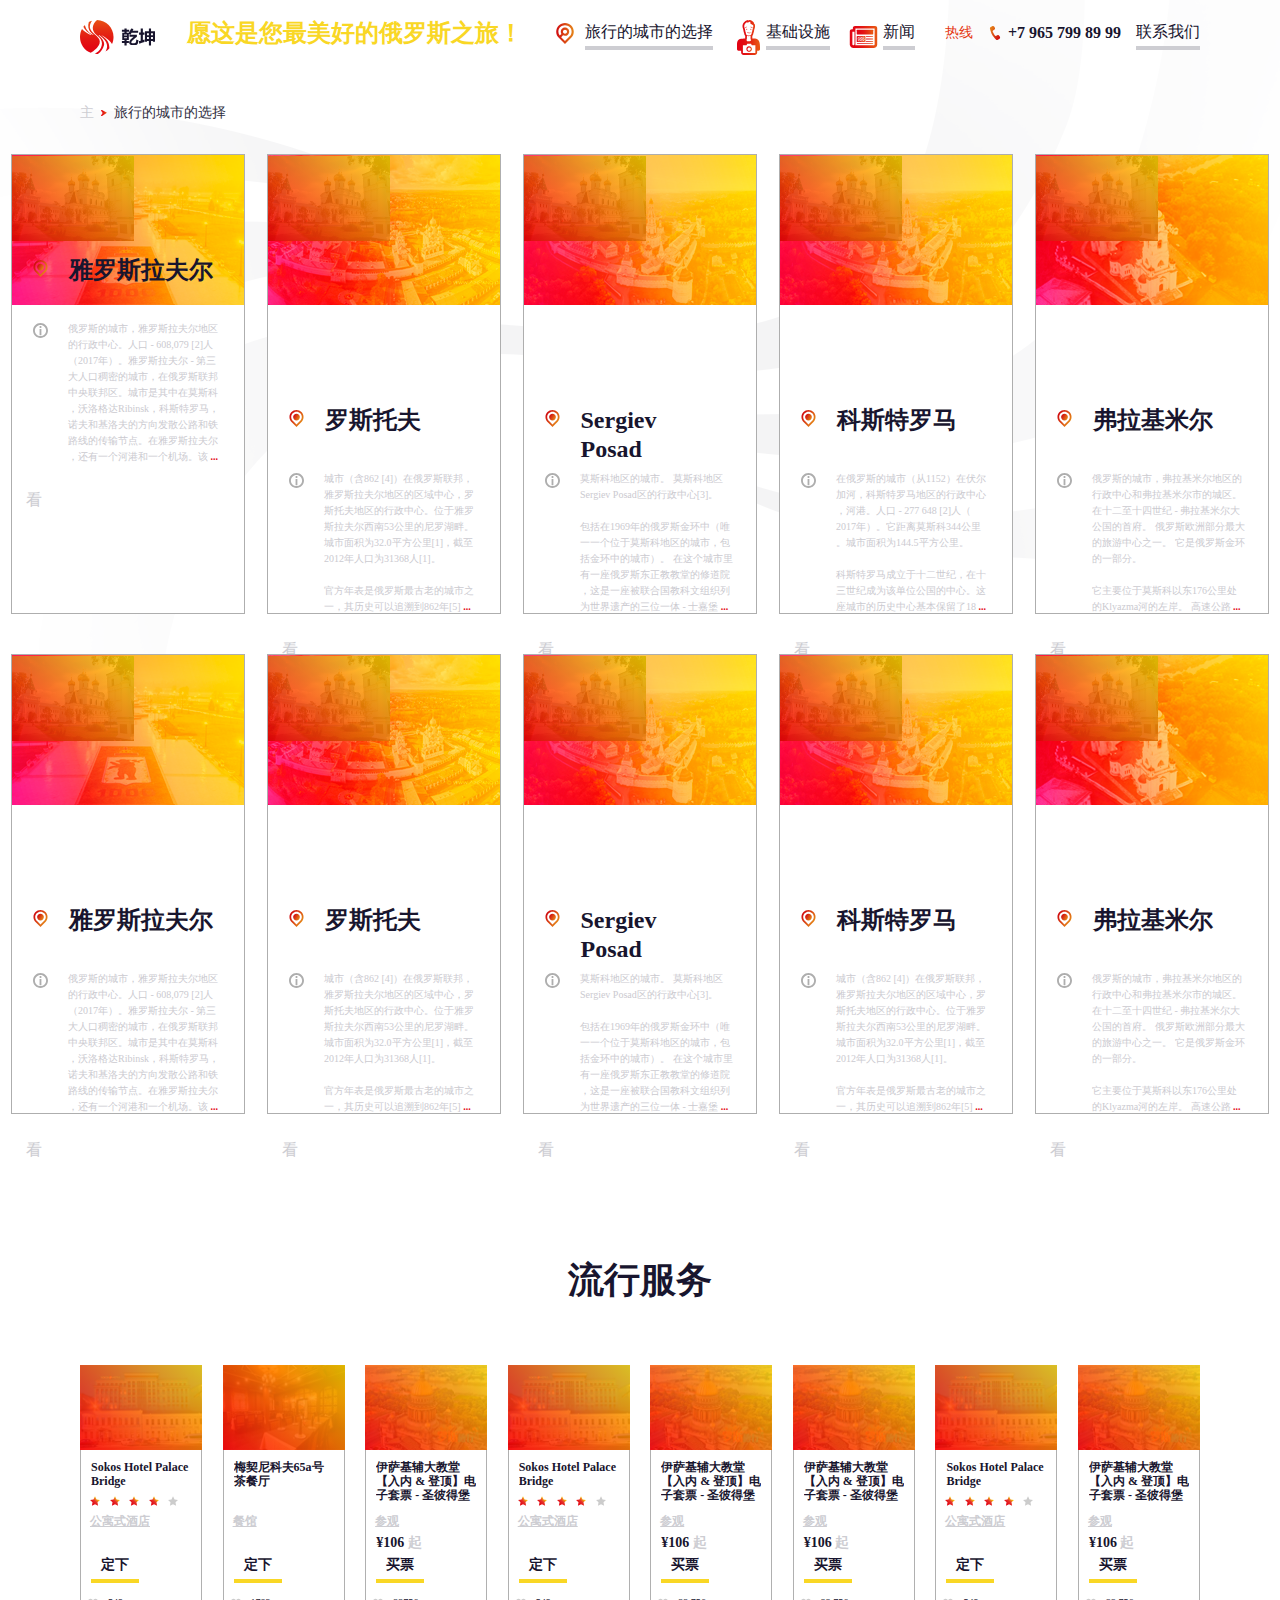
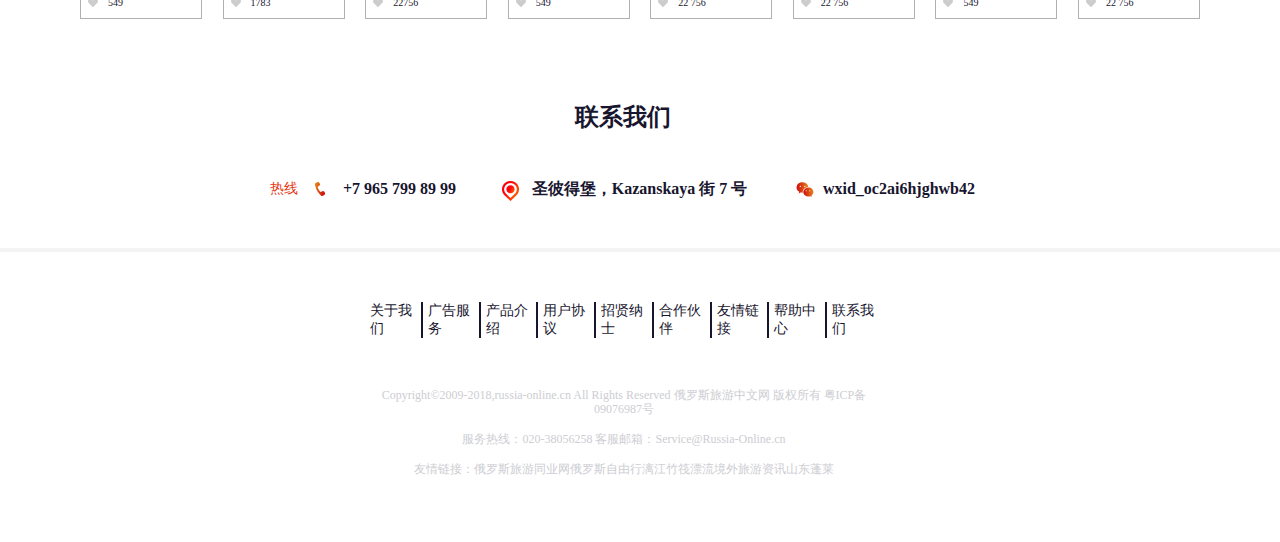
==== commit e6d06799: "Update cities.html" ====
--- a/cities.html
+++ b/cities.html
@@ -61,11 +61,15 @@
         </div>
                
             </div>
+
    			<div class="citycards">
         	<li class="citycards__city">
         		<a href="#">
         		<div class="imgcontainer1">
-        			<div class="citycards__city__caption">
+                      <div class="item-img">
+                        <img src="images/city1h.png" alt="">
+                    </div>
+        			<div class="citycards__city__caption" style="margin-top: 0px;">
         			<div class="icon">
         				
         			</div>
@@ -77,26 +81,24 @@
         		<p style="">俄罗斯的城市，雅罗斯拉夫尔地区<br>的行政中心。人口 - 608,079 [2]人<br>（2017年）。雅罗斯拉夫尔 - 第三<br>大人口稠密的城市，在俄罗斯联邦<br>中央联邦区。城市是其中在莫斯科<br>，沃洛格达Ribinsk，科斯特罗马，<br>诺夫和基洛夫的方向发散公路和铁<br>路线的传输节点。在雅罗斯拉夫尔<br>，还有一个河港和一个机场。该 <span>...</span></p>
 				</div>
         		</a>
-        		<form class="form">
-	
-				<input type="submit" value="看">
-			
-			
-	
-				</form>
+        		<div style=""><a href="#" class ="btn">看</a>
+                </div>
         		
         		
         	</li>
         	<li class="citycards__city">
         		<a href="#">
         		<div class="imgcontainer2">
+                    <div class="item-img">
+                        <img src="images/city1h.png" alt="">
+                    </div>
         		<div class="citycards__city__caption">
         			<div class="icon">
         				
         			</div>
         		<h3>罗斯托夫</h3>
         		</div>
-        	<div class="citycards__city__text">
+        	<div class="citycards__city__text" style="">
                     <img class="information" src="images/information_grey.svg" alt="" > 	
         		<p style="">城市（含862 [4]）在俄罗斯联邦，<br>雅罗斯拉夫尔地区的区域中心，罗<br>斯托夫地区的行政中心。位于雅罗<br>斯拉夫尔西南53公里的尼罗湖畔。<br>城市面积为32.0平方公里[1]，截至<br>2012年人口为31368人[1]。
         			<br><br>	
@@ -105,18 +107,16 @@
 </div>
 </a>
 		
-        		<form class="form">
-	
-				<input type="submit" value="看">
-			
-			
-	
-				</form>
+        <div style=""><a href="#" class ="btn">看</a>
+                </div>
 				
         	</li>
         	<li class="citycards__city">
         		<a href="#">
         		<div class="imgcontainer3">
+                    <div class="item-img">
+                        <img src="images/city1h.png" alt="">
+                    </div>
         		<div class="citycards__city__caption">
         			<div class="icon">
         				
@@ -131,18 +131,16 @@
 </div>
 </a>
 				
-        		<form class="form">
-	
-				<input type="submit" value="看">
+        		<div style=""><a href="#" class ="btn">看</a>
+                </div>
 			
-			
-	
-				</form>
-			
         	</li>
         	<li class="citycards__city">
         		<a href="#">
         		<div class="imgcontainer4">
+                    <div class="item-img">
+                        <img src="images/city1h.png" alt="">
+                    </div>
         		<div class="citycards__city__caption" >
         			<div class="icon">
         				
@@ -156,18 +154,16 @@
 				科斯特罗马成立于十二世纪，在十<br>三世纪成为该单位公国的中心。这<br>座城市的历史中心基本保留了18 <span>...</span></p>
 				</div>
 				</a>
-        		<form class="form">
-	
-				<input type="submit" value="看">
-			
-			
-	
-				</form>
+        		<div style=""><a href="#" class ="btn">看</a>
+                </div>
 				
         	</li>
         	<li class="citycards__city">
         		<a href="#">
         		<div class="imgcontainer5">
+                    <div class="item-img">
+                        <img src="images/city1h.png" alt="">
+                    </div>
         		<div class="citycards__city__caption">
         			<div class="icon">
         				
@@ -182,19 +178,17 @@
 				</div>
 				</a>
 				
-        		<form class="form">
-	
-				<input type="submit" value="看">
-			
-			
-	
-				</form>
+        	<div style=""><a href="#" class ="btn">看</a>
+                </div>
 				
         	</li>
         	<li class="citycards__city">
 
         		<a href="#">
         		<div class="imgcontainer1">
+                     <div class="item-img">
+                        <img src="images/city1h.png" alt="">
+                    </div>
         		<div class="citycards__city__caption">
         			<div class="icon">
         				
@@ -207,18 +201,16 @@
         		</div>
 				</a>
 
-        		<form class="form">
-	
-				<input type="submit" value="看">
-			
-			
-	
-				</form>
+        		<div style=""><a href="#" class ="btn">看</a>
+                </div>
 				
         	</li>
         	<li class="citycards__city">
         		<a href="#">
         		<div class="imgcontainer2">
+                    <div class="item-img">
+                        <img src="images/city1h.png" alt="">
+                    </div>
         		<div class="citycards__city__caption">
         			<div class="icon">
         				
@@ -234,18 +226,16 @@
 				</div>
 				</a>
 				
-        		<form class="form">
-	
-				<input type="submit" value="看">
-			
-			
-	
-				</form>
+        		<div style=""><a href="#" class ="btn">看</a>
+                </div>
 				
         	</li>
         	<li class="citycards__city">
         		<a href="#">
         		<div class="imgcontainer3">
+                    <div class="item-img">
+                        <img src="images/city1h.png" alt="">
+                    </div>
         		<div class="citycards__city__caption">
         			<div class="icon">
         				
@@ -260,18 +250,16 @@
 				</div>
 				</a>
 			
-        		<form class="form">
-	
-				<input type="submit" value="看">
-			
-			
-	
-				</form>
+        		<div style=""><a href="#" class ="btn">看</a>
+                </div>
 				
         	</li>
         	<li class="citycards__city">
         		<a href="#">
         		<div class="imgcontainer4">
+                    <div class="item-img">
+                        <img src="images/city1h.png" alt="">
+                    </div>
         		<div class="citycards__city__caption">
         			<div class="icon">
         				
@@ -287,19 +275,16 @@
 				</div>
 				</a>
 				
-        		<form class="form">
-	
-				<input type="submit" value="看">
-			
-			
-	
-				</form>
+        		<div style=""><a href="#" class ="btn">看</a>
+                </div>
 				
         	</li>
         	<li class="citycards__city">
         		<a href="#">
         		<div class="imgcontainer5">
-        		
+                    <div class="item-img">
+                        <img src="images/city1h.png" alt="">
+                    </div>        		
         		<div class="citycards__city__caption">
         			<div class="icon">
         				
@@ -318,13 +303,8 @@
         		
 
 				
-        		<form class="form">
-	
-				<input type="submit" value="看">
-			
-			
-	
-				</form>
+        		<div style=""><a href="#" class ="btn">看</a>
+                </div>
 				
         	</li>
         </div>
@@ -529,4 +509,4 @@
         </div>
     </footer>
 </body>
-</html>+</html>
--- a/css/cities.css
+++ b/css/cities.css
@@ -486,7 +486,7 @@
   justify-content: space-between;
   margin-top: 65px;
   margin-bottom: 50px;
-  border: 1px solid red;
+  
 
 }
 
@@ -1206,10 +1206,7 @@
 .form{
   display: flex;
   margin-top: -10px;
-
-  
   height: 60px;
-border: 0.01px solid red;
 width: 232px;
 margin-left: -1px!important;
 justify-content: center;
@@ -1400,4 +1397,4 @@
 .information{
   
   margin: 0 auto;
-}+}
